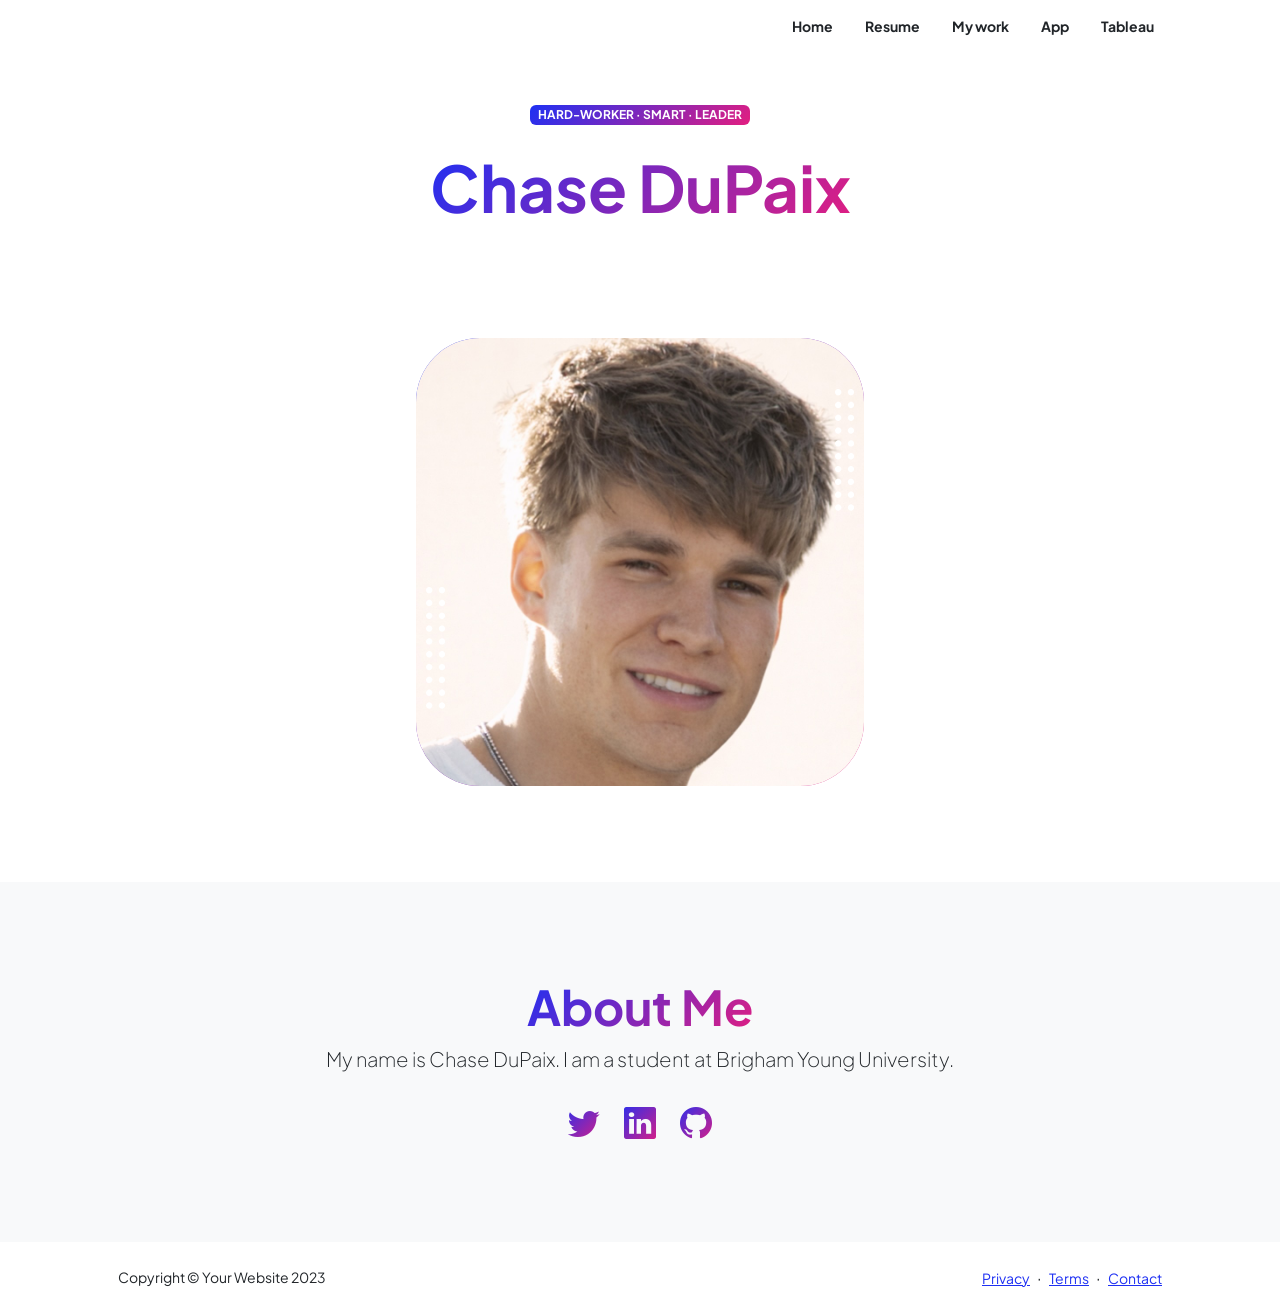
==== index.html @ e574c8fd "Add files via upload" ====
<!DOCTYPE html>
<html lang="en">
    <head>
        <meta charset="utf-8" />
        <meta name="viewport" content="width=device-width, initial-scale=1, shrink-to-fit=no" />
        <meta name="description" content="" />
        <meta name="author" content="" />
        <title>Personal - Start Bootstrap Theme</title>
        <!-- Favicon-->
        <link rel="icon" type="image/x-icon" href="assets/favicon.ico" />
        <!-- Custom Google font-->
        <link rel="preconnect" href="https://fonts.googleapis.com" />
        <link rel="preconnect" href="https://fonts.gstatic.com" crossorigin />
        <link href="https://fonts.googleapis.com/css2?family=Plus+Jakarta+Sans:wght@100;200;300;400;500;600;700;800;900&amp;display=swap" rel="stylesheet" />
        <!-- Bootstrap icons-->
        <link href="https://cdn.jsdelivr.net/npm/bootstrap-icons@1.8.1/font/bootstrap-icons.css" rel="stylesheet" />
        <!-- Core theme CSS (includes Bootstrap)-->
        <link href="css/styles.css" rel="stylesheet" />
    </head>
    <body class="d-flex flex-column h-100">
        <main class="flex-shrink-0">
            <!-- Navigation-->
            <nav class="navbar navbar-light bg-white py-3">
                <div class="container px-5">
                    <div class="w-100 d-flex justify-content-end align-items-center gap-3 small fw-bolder">
                        <a class="nav-link px-2" href="index.html">Home</a>
                        <a class="nav-link px-2" href="resume.html">Resume</a>
                        <a class="nav-link px-2" href="../scratch.html">My work</a>
                        <a class="nav-link px-2" href="app.html">App</a>
                        <a class="nav-link px-2" href="contact.html">Tableau</a>
                    </div>
                </div>
            </nav>
            <!-- Header-->
            <header class="py-5">
                <div class="container px-5 pb-5">
                    <div class="row gx-5 align-items-center">
                        <div class="col-xxl-5">
                            <!-- Header text content-->
                            <div class="text-center text-xxl-start">
                                <div class="badge bg-gradient-primary-to-secondary text-white mb-4"><div class="text-uppercase">Hard-Worker &middot; Smart &middot; Leader</div></div>
                                <h1 class="display-3 fw-bolder mb-0"><span class="text-gradient d-inline">Chase DuPaix</span></h1>
                            </div>
                        </div>
                        <div class="col-xxl-7">
                            <!-- Header profile picture-->
                            <div class="d-flex justify-content-center mt-5 mt-xxl-0">
                                <div class="profile bg-gradient-primary-to-secondary">
                                    <!-- TIP: For best results, use a photo with a transparent background like the demo example below-->
                                    <!-- Watch a tutorial on how to do this on YouTube (link)-->
                                    <img class="profile-img" src="assets/A96A2D02-0BC4-4FE1-B3B1-226D8A293BF1.jpeg" alt="Portrait photo" style="object-position: center 18%;" />
                                    <div class="dots-1">
                                        <!-- SVG Dots-->
                                        <svg version="1.1" xmlns="http://www.w3.org/2000/svg" xmlns:xlink="http://www.w3.org/1999/xlink" x="0px" y="0px" viewBox="0 0 191.6 1215.4" style="enable-background: new 0 0 191.6 1215.4" xml:space="preserve">
                                            <g transform="translate(0.000000,1280.000000) scale(0.100000,-0.100000)">
                                                <path d="M227.7,12788.6c-105-35-200-141-222-248c-43-206,163-412,369-369c155,32,275,190,260,339c-11,105-90,213-190,262        C383.7,12801.6,289.7,12808.6,227.7,12788.6z"></path>
                                                <path d="M1507.7,12788.6c-151-50-253-216-222-362c25-119,136-230,254-255c194-41,395,142,375,339c-11,105-90,213-190,262        C1663.7,12801.6,1569.7,12808.6,1507.7,12788.6z"></path>
                                                <path d="M227.7,11508.6c-105-35-200-141-222-248c-43-206,163-412,369-369c155,32,275,190,260,339c-11,105-90,213-190,262        C383.7,11521.6,289.7,11528.6,227.7,11508.6z"></path>
                                                <path d="M1507.7,11508.6c-151-50-253-216-222-362c25-119,136-230,254-255c194-41,395,142,375,339c-11,105-90,213-190,262        C1663.7,11521.6,1569.7,11528.6,1507.7,11508.6z"></path>
                                                <path d="M227.7,10228.6c-105-35-200-141-222-248c-43-206,163-412,369-369c155,32,275,190,260,339c-11,105-90,213-190,262        C383.7,10241.6,289.7,10248.6,227.7,10228.6z"></path>
                                                <path d="M1507.7,10228.6c-105-35-200-141-222-248c-43-206,163-412,369-369c155,32,275,190,260,339c-11,105-90,213-190,262        C1663.7,10241.6,1569.7,10248.6,1507.7,10228.6z"></path>
                                                <path d="M227.7,8948.6c-105-35-200-141-222-248c-43-206,163-412,369-369c155,32,275,190,260,339c-11,105-90,213-190,262        C383.7,8961.6,289.7,8968.6,227.7,8948.6z"></path>
                                                <path d="M1507.7,8948.6c-105-35-200-141-222-248c-43-206,163-412,369-369c155,32,275,190,260,339c-11,105-90,213-190,262        C1663.7,8961.6,1569.7,8968.6,1507.7,8948.6z"></path>
                                                <path d="M227.7,7668.6c-105-35-200-141-222-248c-43-206,163-412,369-369c155,32,275,190,260,339c-11,105-90,213-190,262        C383.7,7681.6,289.7,7688.6,227.7,7668.6z"></path>
                                                <path d="M1507.7,7668.6c-105-35-200-141-222-248c-43-206,163-412,369-369c155,32,275,190,260,339c-11,105-90,213-190,262        C1663.7,7681.6,1569.7,7688.6,1507.7,7668.6z"></path>
                                                <path d="M227.7,6388.6c-105-35-200-141-222-248c-43-206,163-412,369-369c155,32,275,190,260,339c-11,105-90,213-190,262        C383.7,6401.6,289.7,6408.6,227.7,6388.6z"></path>
                                                <path d="M1507.7,6388.6c-105-35-200-141-222-248c-43-206,163-412,369-369c155,32,275,190,260,339c-11,105-90,213-190,262        C1663.7,6401.6,1569.7,6408.6,1507.7,6388.6z"></path>
                                                <path d="M227.7,5108.6c-105-35-200-141-222-248c-43-206,163-412,369-369c155,32,275,190,260,339c-11,105-90,213-190,262        C383.7,5121.6,289.7,5128.6,227.7,5108.6z"></path>
                                                <path d="M1507.7,5108.6c-105-35-200-141-222-248c-43-206,163-412,369-369c155,32,275,190,260,339c-11,105-90,213-190,262        C1663.7,5121.6,1569.7,5128.6,1507.7,5108.6z"></path>
                                                <path d="M227.7,3828.6c-105-35-200-141-222-248c-43-206,163-412,369-369c155,32,275,190,260,339c-11,105-90,213-190,262        C383.7,3841.6,289.7,3848.6,227.7,3828.6z"></path>
                                                <path d="M1507.7,3828.6c-105-35-200-141-222-248c-43-206,163-412,369-369c155,32,275,190,260,339c-11,105-90,213-190,262        C1663.7,3841.6,1569.7,3848.6,1507.7,3828.6z"></path>
                                                <path d="M227.7,2548.6c-105-35-200-141-222-248c-43-206,163-412,369-369c155,32,275,190,260,339c-11,105-90,213-190,262        C383.7,2561.6,289.7,2568.6,227.7,2548.6z"></path>
                                                <path d="M1507.7,2548.6c-105-35-200-141-222-248c-43-206,163-412,369-369c155,32,275,190,260,339c-11,105-90,213-190,262        C1663.7,2561.6,1569.7,2568.6,1507.7,2548.6z"></path>
                                                <path d="M227.7,1268.6c-105-35-200-141-222-248c-43-206,163-412,369-369c155,32,275,190,260,339c-11,105-90,213-190,262        C383.7,1281.6,289.7,1288.6,227.7,1268.6z"></path>
                                                <path d="M1507.7,1268.6c-105-35-200-141-222-248c-43-206,163-412,369-369c155,32,275,190,260,339c-11,105-90,213-190,262        C1663.7,1281.6,1569.7,1288.6,1507.7,1268.6z"></path>
                                            </g>
                                        </svg>
                                        <!-- END of SVG dots-->
                                    </div>
                                    <div class="dots-2">
                                        <!-- SVG Dots-->
                                        <svg version="1.1" xmlns="http://www.w3.org/2000/svg" xmlns:xlink="http://www.w3.org/1999/xlink" x="0px" y="0px" viewBox="0 0 191.6 1215.4" style="enable-background: new 0 0 191.6 1215.4" xml:space="preserve">
                                            <g transform="translate(0.000000,1280.000000) scale(0.100000,-0.100000)">
                                                <path d="M227.7,12788.6c-105-35-200-141-222-248c-43-206,163-412,369-369c155,32,275,190,260,339c-11,105-90,213-190,262        C383.7,12801.6,289.7,12808.6,227.7,12788.6z"></path>
                                                <path d="M1507.7,12788.6c-151-50-253-216-222-362c25-119,136-230,254-255c194-41,395,142,375,339c-11,105-90,213-190,262        C1663.7,12801.6,1569.7,12808.6,1507.7,12788.6z"></path>
                                                <path d="M227.7,11508.6c-105-35-200-141-222-248c-43-206,163-412,369-369c155,32,275,190,260,339c-11,105-90,213-190,262        C383.7,11521.6,289.7,11528.6,227.7,11508.6z"></path>
                                                <path d="M1507.7,11508.6c-151-50-253-216-222-362c25-119,136-230,254-255c194-41,395,142,375,339c-11,105-90,213-190,262        C1663.7,11521.6,1569.7,11528.6,1507.7,11508.6z"></path>
                                                <path d="M227.7,10228.6c-105-35-200-141-222-248c-43-206,163-412,369-369c155,32,275,190,260,339c-11,105-90,213-190,262        C383.7,10241.6,289.7,10248.6,227.7,10228.6z"></path>
                                                <path d="M1507.7,10228.6c-105-35-200-141-222-248c-43-206,163-412,369-369c155,32,275,190,260,339c-11,105-90,213-190,262        C1663.7,10241.6,1569.7,10248.6,1507.7,10228.6z"></path>
                                                <path d="M227.7,8948.6c-105-35-200-141-222-248c-43-206,163-412,369-369c155,32,275,190,260,339c-11,105-90,213-190,262        C383.7,8961.6,289.7,8968.6,227.7,8948.6z"></path>
                                                <path d="M1507.7,8948.6c-105-35-200-141-222-248c-43-206,163-412,369-369c155,32,275,190,260,339c-11,105-90,213-190,262        C1663.7,8961.6,1569.7,8968.6,1507.7,8948.6z"></path>
                                                <path d="M227.7,7668.6c-105-35-200-141-222-248c-43-206,163-412,369-369c155,32,275,190,260,339c-11,105-90,213-190,262        C383.7,7681.6,289.7,7688.6,227.7,7668.6z"></path>
                                                <path d="M1507.7,7668.6c-105-35-200-141-222-248c-43-206,163-412,369-369c155,32,275,190,260,339c-11,105-90,213-190,262        C1663.7,7681.6,1569.7,7688.6,1507.7,7668.6z"></path>
                                                <path d="M227.7,6388.6c-105-35-200-141-222-248c-43-206,163-412,369-369c155,32,275,190,260,339c-11,105-90,213-190,262        C383.7,6401.6,289.7,6408.6,227.7,6388.6z"></path>
                                                <path d="M1507.7,6388.6c-105-35-200-141-222-248c-43-206,163-412,369-369c155,32,275,190,260,339c-11,105-90,213-190,262        C1663.7,6401.6,1569.7,6408.6,1507.7,6388.6z"></path>
                                                <path d="M227.7,5108.6c-105-35-200-141-222-248c-43-206,163-412,369-369c155,32,275,190,260,339c-11,105-90,213-190,262        C383.7,5121.6,289.7,5128.6,227.7,5108.6z"></path>
                                                <path d="M1507.7,5108.6c-105-35-200-141-222-248c-43-206,163-412,369-369c155,32,275,190,260,339c-11,105-90,213-190,262        C1663.7,5121.6,1569.7,5128.6,1507.7,5108.6z"></path>
                                                <path d="M227.7,3828.6c-105-35-200-141-222-248c-43-206,163-412,369-369c155,32,275,190,260,339c-11,105-90,213-190,262        C383.7,3841.6,289.7,3848.6,227.7,3828.6z"></path>
                                                <path d="M1507.7,3828.6c-105-35-200-141-222-248c-43-206,163-412,369-369c155,32,275,190,260,339c-11,105-90,213-190,262        C1663.7,3841.6,1569.7,3848.6,1507.7,3828.6z"></path>
                                                <path d="M227.7,2548.6c-105-35-200-141-222-248c-43-206,163-412,369-369c155,32,275,190,260,339c-11,105-90,213-190,262        C383.7,2561.6,289.7,2568.6,227.7,2548.6z"></path>
                                                <path d="M1507.7,2548.6c-105-35-200-141-222-248c-43-206,163-412,369-369c155,32,275,190,260,339c-11,105-90,213-190,262        C1663.7,2561.6,1569.7,2568.6,1507.7,2548.6z"></path>
                                                <path d="M227.7,1268.6c-105-35-200-141-222-248c-43-206,163-412,369-369c155,32,275,190,260,339c-11,105-90,213-190,262        C383.7,1281.6,289.7,1288.6,227.7,1268.6z"></path>
                                                <path d="M1507.7,1268.6c-105-35-200-141-222-248c-43-206,163-412,369-369c155,32,275,190,260,339c-11,105-90,213-190,262        C1663.7,1281.6,1569.7,1288.6,1507.7,1268.6z"></path>
                                            </g>
                                        </svg>
                                        <!-- END of SVG dots-->
                                    </div>
                                    <div class="dots-3">
                                        <!-- SVG Dots-->
                                        <svg version="1.1" xmlns="http://www.w3.org/2000/svg" xmlns:xlink="http://www.w3.org/1999/xlink" x="0px" y="0px" viewBox="0 0 191.6 1215.4" style="enable-background: new 0 0 191.6 1215.4" xml:space="preserve">
                                            <g transform="translate(0.000000,1280.000000) scale(0.100000,-0.100000)">
                                                <path d="M227.7,12788.6c-105-35-200-141-222-248c-43-206,163-412,369-369c155,32,275,190,260,339c-11,105-90,213-190,262        C383.7,12801.6,289.7,12808.6,227.7,12788.6z"></path>
                                                <path d="M1507.7,12788.6c-151-50-253-216-222-362c25-119,136-230,254-255c194-41,395,142,375,339c-11,105-90,213-190,262        C1663.7,12801.6,1569.7,12808.6,1507.7,12788.6z"></path>
                                                <path d="M227.7,11508.6c-105-35-200-141-222-248c-43-206,163-412,369-369c155,32,275,190,260,339c-11,105-90,213-190,262        C383.7,11521.6,289.7,11528.6,227.7,11508.6z"></path>
                                                <path d="M1507.7,11508.6c-151-50-253-216-222-362c25-119,136-230,254-255c194-41,395,142,375,339c-11,105-90,213-190,262        C1663.7,11521.6,1569.7,11528.6,1507.7,11508.6z"></path>
                                                <path d="M227.7,10228.6c-105-35-200-141-222-248c-43-206,163-412,369-369c155,32,275,190,260,339c-11,105-90,213-190,262        C383.7,10241.6,289.7,10248.6,227.7,10228.6z"></path>
                                                <path d="M1507.7,10228.6c-105-35-200-141-222-248c-43-206,163-412,369-369c155,32,275,190,260,339c-11,105-90,213-190,262        C1663.7,10241.6,1569.7,10248.6,1507.7,10228.6z"></path>
                                                <path d="M227.7,8948.6c-105-35-200-141-222-248c-43-206,163-412,369-369c155,32,275,190,260,339c-11,105-90,213-190,262        C383.7,8961.6,289.7,8968.6,227.7,8948.6z"></path>
                                                <path d="M1507.7,8948.6c-105-35-200-141-222-248c-43-206,163-412,369-369c155,32,275,190,260,339c-11,105-90,213-190,262        C1663.7,8961.6,1569.7,8968.6,1507.7,8948.6z"></path>
                                                <path d="M227.7,7668.6c-105-35-200-141-222-248c-43-206,163-412,369-369c155,32,275,190,260,339c-11,105-90,213-190,262        C383.7,7681.6,289.7,7688.6,227.7,7668.6z"></path>
                                                <path d="M1507.7,7668.6c-105-35-200-141-222-248c-43-206,163-412,369-369c155,32,275,190,260,339c-11,105-90,213-190,262        C1663.7,7681.6,1569.7,7688.6,1507.7,7668.6z"></path>
                                                <path d="M227.7,6388.6c-105-35-200-141-222-248c-43-206,163-412,369-369c155,32,275,190,260,339c-11,105-90,213-190,262        C383.7,6401.6,289.7,6408.6,227.7,6388.6z"></path>
                                                <path d="M1507.7,6388.6c-105-35-200-141-222-248c-43-206,163-412,369-369c155,32,275,190,260,339c-11,105-90,213-190,262        C1663.7,6401.6,1569.7,6408.6,1507.7,6388.6z"></path>
                                                <path d="M227.7,5108.6c-105-35-200-141-222-248c-43-206,163-412,369-369c155,32,275,190,260,339c-11,105-90,213-190,262        C383.7,5121.6,289.7,5128.6,227.7,5108.6z"></path>
                                                <path d="M1507.7,5108.6c-105-35-200-141-222-248c-43-206,163-412,369-369c155,32,275,190,260,339c-11,105-90,213-190,262        C1663.7,5121.6,1569.7,5128.6,1507.7,5108.6z"></path>
                                                <path d="M227.7,3828.6c-105-35-200-141-222-248c-43-206,163-412,369-369c155,32,275,190,260,339c-11,105-90,213-190,262        C383.7,3841.6,289.7,3848.6,227.7,3828.6z"></path>
                                                <path d="M1507.7,3828.6c-105-35-200-141-222-248c-43-206,163-412,369-369c155,32,275,190,260,339c-11,105-90,213-190,262        C1663.7,3841.6,1569.7,3848.6,1507.7,3828.6z"></path>
                                                <path d="M227.7,2548.6c-105-35-200-141-222-248c-43-206,163-412,369-369c155,32,275,190,260,339c-11,105-90,213-190,262        C383.7,2561.6,289.7,2568.6,227.7,2548.6z"></path>
                                                <path d="M1507.7,2548.6c-105-35-200-141-222-248c-43-206,163-412,369-369c155,32,275,190,260,339c-11,105-90,213-190,262        C1663.7,2561.6,1569.7,2568.6,1507.7,2548.6z"></path>
                                                <path d="M227.7,1268.6c-105-35-200-141-222-248c-43-206,163-412,369-369c155,32,275,190,260,339c-11,105-90,213-190,262        C383.7,1281.6,289.7,1288.6,227.7,1268.6z"></path>
                                                <path d="M1507.7,1268.6c-105-35-200-141-222-248c-43-206,163-412,369-369c155,32,275,190,260,339c-11,105-90,213-190,262        C1663.7,1281.6,1569.7,1288.6,1507.7,1268.6z"></path>
                                            </g>
                                        </svg>
                                        <!-- END of SVG dots-->
                                    </div>
                                    <div class="dots-4">
                                        <!-- SVG Dots-->
                                        <svg version="1.1" xmlns="http://www.w3.org/2000/svg" xmlns:xlink="http://www.w3.org/1999/xlink" x="0px" y="0px" viewBox="0 0 191.6 1215.4" style="enable-background: new 0 0 191.6 1215.4" xml:space="preserve">
                                            <g transform="translate(0.000000,1280.000000) scale(0.100000,-0.100000)">
                                                <path d="M227.7,12788.6c-105-35-200-141-222-248c-43-206,163-412,369-369c155,32,275,190,260,339c-11,105-90,213-190,262        C383.7,12801.6,289.7,12808.6,227.7,12788.6z"></path>
                                                <path d="M1507.7,12788.6c-151-50-253-216-222-362c25-119,136-230,254-255c194-41,395,142,375,339c-11,105-90,213-190,262        C1663.7,12801.6,1569.7,12808.6,1507.7,12788.6z"></path>
                                                <path d="M227.7,11508.6c-105-35-200-141-222-248c-43-206,163-412,369-369c155,32,275,190,260,339c-11,105-90,213-190,262        C383.7,11521.6,289.7,11528.6,227.7,11508.6z"></path>
                                                <path d="M1507.7,11508.6c-151-50-253-216-222-362c25-119,136-230,254-255c194-41,395,142,375,339c-11,105-90,213-190,262        C1663.7,11521.6,1569.7,11528.6,1507.7,11508.6z"></path>
                                                <path d="M227.7,10228.6c-105-35-200-141-222-248c-43-206,163-412,369-369c155,32,275,190,260,339c-11,105-90,213-190,262        C383.7,10241.6,289.7,10248.6,227.7,10228.6z"></path>
                                                <path d="M1507.7,10228.6c-105-35-200-141-222-248c-43-206,163-412,369-369c155,32,275,190,260,339c-11,105-90,213-190,262        C1663.7,10241.6,1569.7,10248.6,1507.7,10228.6z"></path>
                                                <path d="M227.7,8948.6c-105-35-200-141-222-248c-43-206,163-412,369-369c155,32,275,190,260,339c-11,105-90,213-190,262        C383.7,8961.6,289.7,8968.6,227.7,8948.6z"></path>
                                                <path d="M1507.7,8948.6c-105-35-200-141-222-248c-43-206,163-412,369-369c155,32,275,190,260,339c-11,105-90,213-190,262        C1663.7,8961.6,1569.7,8968.6,1507.7,8948.6z"></path>
                                                <path d="M227.7,7668.6c-105-35-200-141-222-248c-43-206,163-412,369-369c155,32,275,190,260,339c-11,105-90,213-190,262        C383.7,7681.6,289.7,7688.6,227.7,7668.6z"></path>
                                                <path d="M1507.7,7668.6c-105-35-200-141-222-248c-43-206,163-412,369-369c155,32,275,190,260,339c-11,105-90,213-190,262        C1663.7,7681.6,1569.7,7688.6,1507.7,7668.6z"></path>
                                                <path d="M227.7,6388.6c-105-35-200-141-222-248c-43-206,163-412,369-369c155,32,275,190,260,339c-11,105-90,213-190,262        C383.7,6401.6,289.7,6408.6,227.7,6388.6z"></path>
                                                <path d="M1507.7,6388.6c-105-35-200-141-222-248c-43-206,163-412,369-369c155,32,275,190,260,339c-11,105-90,213-190,262        C1663.7,6401.6,1569.7,6408.6,1507.7,6388.6z"></path>
                                                <path d="M227.7,5108.6c-105-35-200-141-222-248c-43-206,163-412,369-369c155,32,275,190,260,339c-11,105-90,213-190,262        C383.7,5121.6,289.7,5128.6,227.7,5108.6z"></path>
                                                <path d="M1507.7,5108.6c-105-35-200-141-222-248c-43-206,163-412,369-369c155,32,275,190,260,339c-11,105-90,213-190,262        C1663.7,5121.6,1569.7,5128.6,1507.7,5108.6z"></path>
                                                <path d="M227.7,3828.6c-105-35-200-141-222-248c-43-206,163-412,369-369c155,32,275,190,260,339c-11,105-90,213-190,262        C383.7,3841.6,289.7,3848.6,227.7,3828.6z"></path>
                                                <path d="M1507.7,3828.6c-105-35-200-141-222-248c-43-206,163-412,369-369c155,32,275,190,260,339c-11,105-90,213-190,262        C1663.7,3841.6,1569.7,3848.6,1507.7,3828.6z"></path>
                                                <path d="M227.7,2548.6c-105-35-200-141-222-248c-43-206,163-412,369-369c155,32,275,190,260,339c-11,105-90,213-190,262        C383.7,2561.6,289.7,2568.6,227.7,2548.6z"></path>
                                                <path d="M1507.7,2548.6c-105-35-200-141-222-248c-43-206,163-412,369-369c155,32,275,190,260,339c-11,105-90,213-190,262        C1663.7,2561.6,1569.7,2568.6,1507.7,2548.6z"></path>
                                                <path d="M227.7,1268.6c-105-35-200-141-222-248c-43-206,163-412,369-369c155,32,275,190,260,339c-11,105-90,213-190,262        C383.7,1281.6,289.7,1288.6,227.7,1268.6z"></path>
                                                <path d="M1507.7,1268.6c-105-35-200-141-222-248c-43-206,163-412,369-369c155,32,275,190,260,339c-11,105-90,213-190,262        C1663.7,1281.6,1569.7,1288.6,1507.7,1268.6z"></path>
                                            </g>
                                        </svg>
                                        <!-- END of SVG dots-->
                                    </div>
                                </div>
                            </div>
                        </div>
                    </div>
                </div>
            </header>
            <!-- About Section-->
            <section class="bg-light py-5">
                <div class="container px-5">
                    <div class="row gx-5 justify-content-center">
                        <div class="col-xxl-8">
                            <div class="text-center my-5">
                                <h2 class="display-5 fw-bolder"><span class="text-gradient d-inline">About Me</span></h2>
                                <p class="lead fw-light mb-4">My name is Chase DuPaix. I am a student at Brigham Young University.</p>
                                <div class="d-flex justify-content-center fs-2 gap-4">
                                    <a class="text-gradient" href="#!"><i class="bi bi-twitter"></i></a>
                                    <a class="text-gradient" href="#!"><i class="bi bi-linkedin"></i></a>
                                    <a class="text-gradient" href="#!"><i class="bi bi-github"></i></a>
                                </div>
                            </div>
                        </div>
                    </div>
                </div>
            </section>
        </main>
        <!-- Footer-->
        <footer class="bg-white py-4 mt-auto">
            <div class="container px-5">
                <div class="row align-items-center justify-content-between flex-column flex-sm-row">
                    <div class="col-auto"><div class="small m-0">Copyright &copy; Your Website 2023</div></div>
                    <div class="col-auto">
                        <a class="small" href="#!">Privacy</a>
                        <span class="mx-1">&middot;</span>
                        <a class="small" href="#!">Terms</a>
                        <span class="mx-1">&middot;</span>
                        <a class="small" href="#!">Contact</a>
                    </div>
                </div>
            </div>
        </footer>
        <!-- Bootstrap core JS-->
        <script src="https://cdn.jsdelivr.net/npm/bootstrap@5.2.3/dist/js/bootstrap.bundle.min.js"></script>
        <!-- Core theme JS-->
        <script src="js/scripts.js"></script>
    </body>
</html>
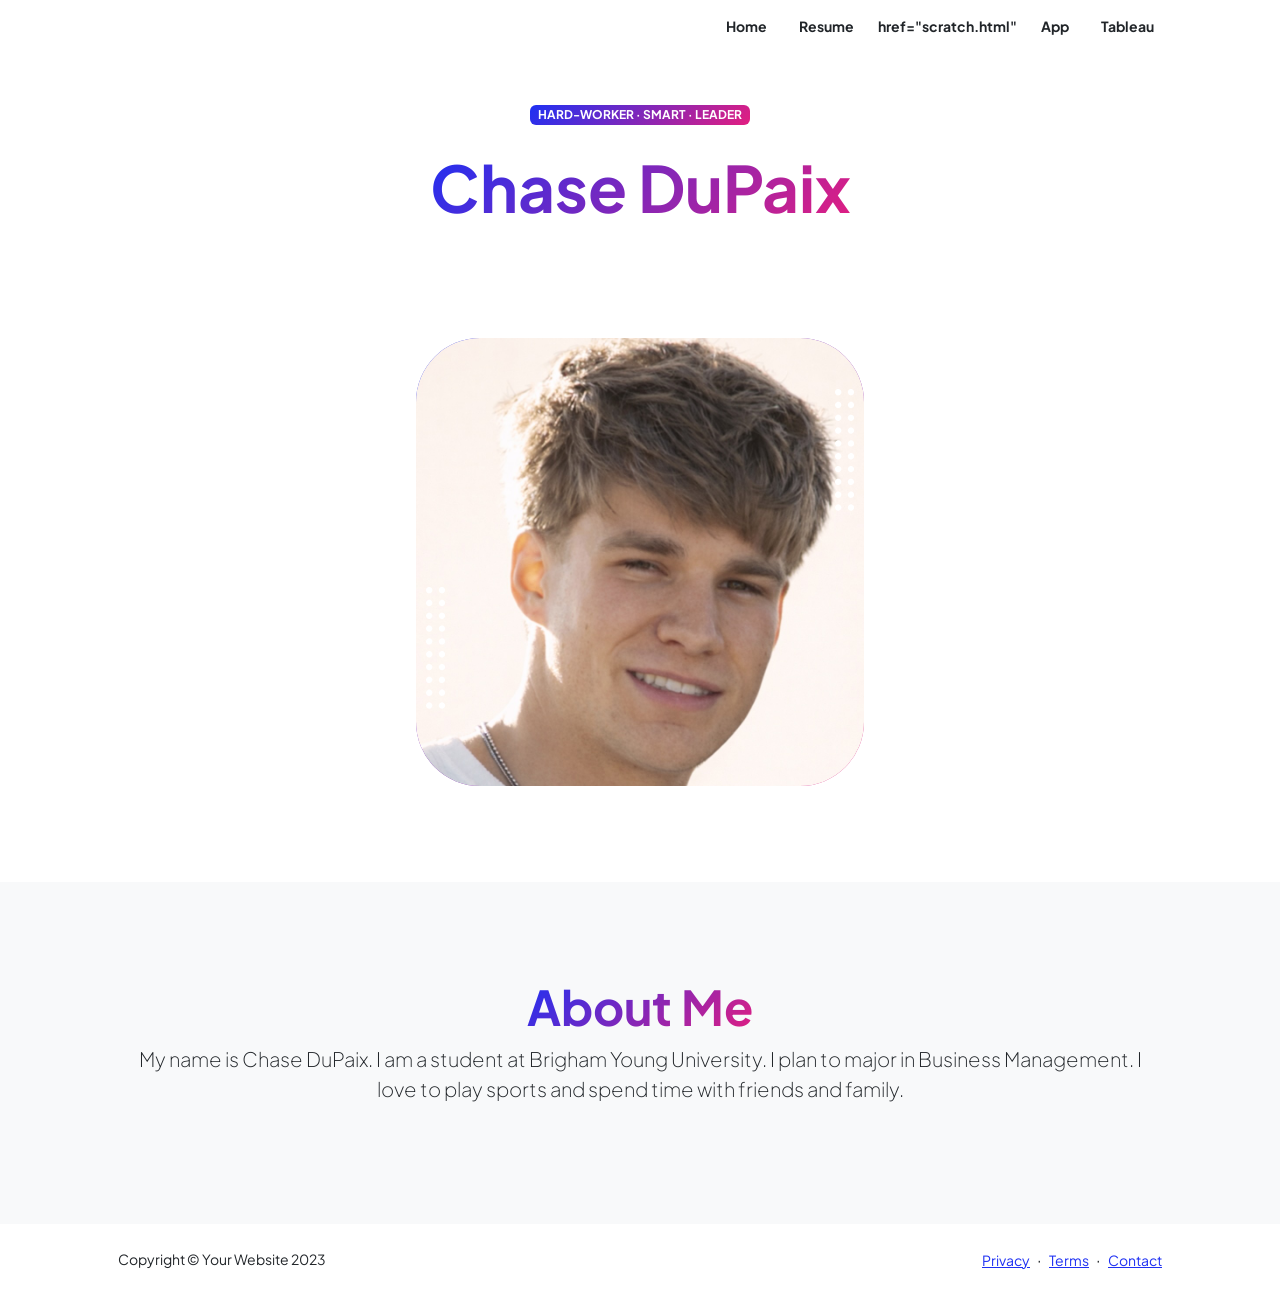
==== commit 5ee736e5: "Add files via upload" ====
--- a/index.html
+++ b/index.html
@@ -25,7 +25,7 @@
                     <div class="w-100 d-flex justify-content-end align-items-center gap-3 small fw-bolder">
                         <a class="nav-link px-2" href="index.html">Home</a>
                         <a class="nav-link px-2" href="resume.html">Resume</a>
-                        <a class="nav-link px-2" href="../scratch.html">My work</a>
+                        href="scratch.html"
                         <a class="nav-link px-2" href="app.html">App</a>
                         <a class="nav-link px-2" href="contact.html">Tableau</a>
                     </div>
@@ -174,11 +174,8 @@
                         <div class="col-xxl-8">
                             <div class="text-center my-5">
                                 <h2 class="display-5 fw-bolder"><span class="text-gradient d-inline">About Me</span></h2>
-                                <p class="lead fw-light mb-4">My name is Chase DuPaix. I am a student at Brigham Young University.</p>
+                                <p class="lead fw-light mb-4">My name is Chase DuPaix. I am a student at Brigham Young University. I plan to major in Business Management. I love to play sports and spend time with friends and family.</p>
                                 <div class="d-flex justify-content-center fs-2 gap-4">
-                                    <a class="text-gradient" href="#!"><i class="bi bi-twitter"></i></a>
-                                    <a class="text-gradient" href="#!"><i class="bi bi-linkedin"></i></a>
-                                    <a class="text-gradient" href="#!"><i class="bi bi-github"></i></a>
                                 </div>
                             </div>
                         </div>
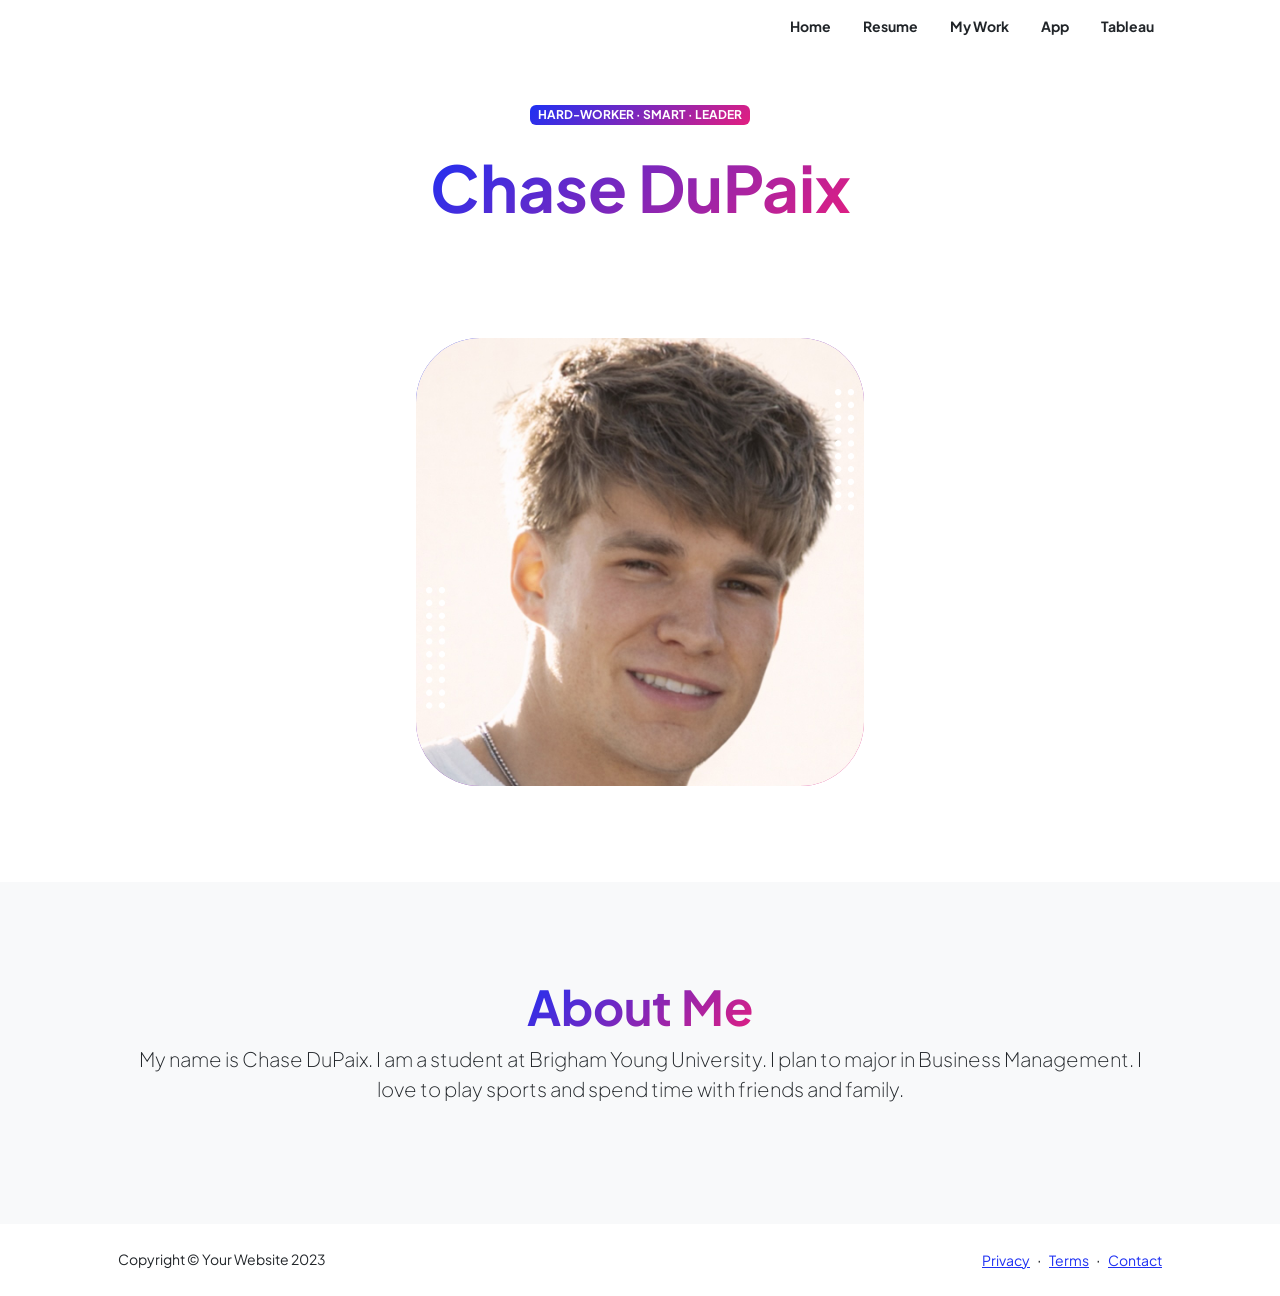
==== commit 0e8123cf: "Add files via upload" ====
--- a/index.html
+++ b/index.html
@@ -25,7 +25,7 @@
                     <div class="w-100 d-flex justify-content-end align-items-center gap-3 small fw-bolder">
                         <a class="nav-link px-2" href="index.html">Home</a>
                         <a class="nav-link px-2" href="resume.html">Resume</a>
-                        href="scratch.html"
+                        <a class="nav-link px-2" href="scratch.html">My Work</a>
                         <a class="nav-link px-2" href="app.html">App</a>
                         <a class="nav-link px-2" href="contact.html">Tableau</a>
                     </div>
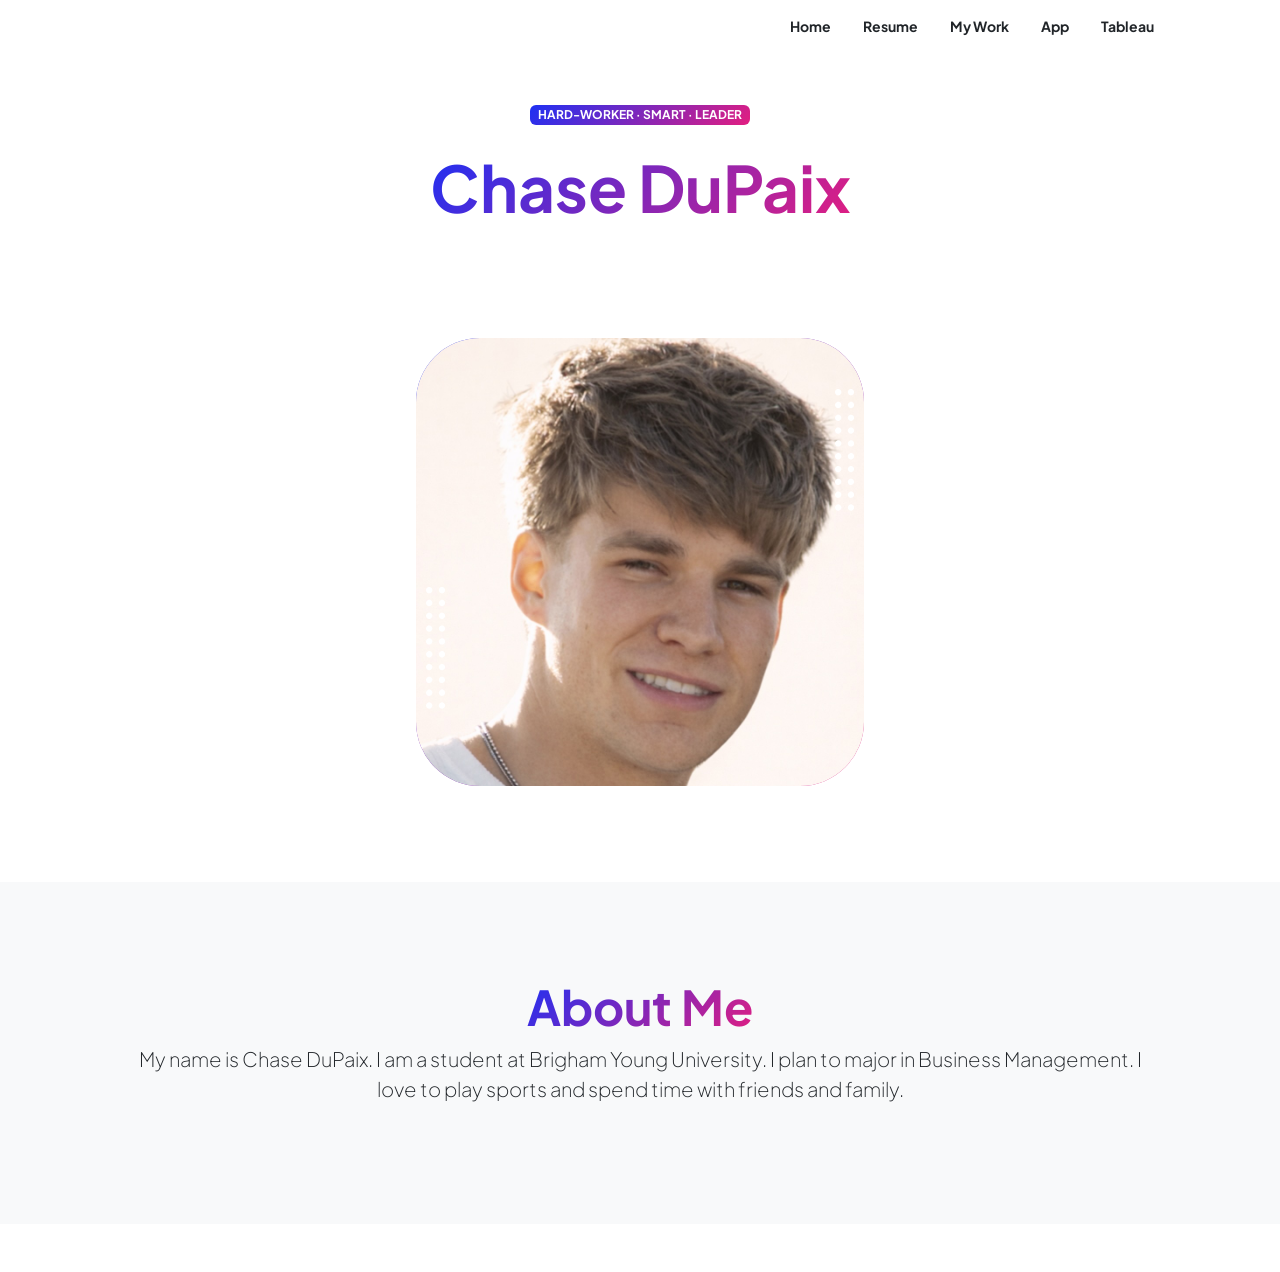
==== commit 89f5d55d: "Add files via upload" ====
--- a/index.html
+++ b/index.html
@@ -187,13 +187,7 @@
         <footer class="bg-white py-4 mt-auto">
             <div class="container px-5">
                 <div class="row align-items-center justify-content-between flex-column flex-sm-row">
-                    <div class="col-auto"><div class="small m-0">Copyright &copy; Your Website 2023</div></div>
                     <div class="col-auto">
-                        <a class="small" href="#!">Privacy</a>
-                        <span class="mx-1">&middot;</span>
-                        <a class="small" href="#!">Terms</a>
-                        <span class="mx-1">&middot;</span>
-                        <a class="small" href="#!">Contact</a>
                     </div>
                 </div>
             </div>
